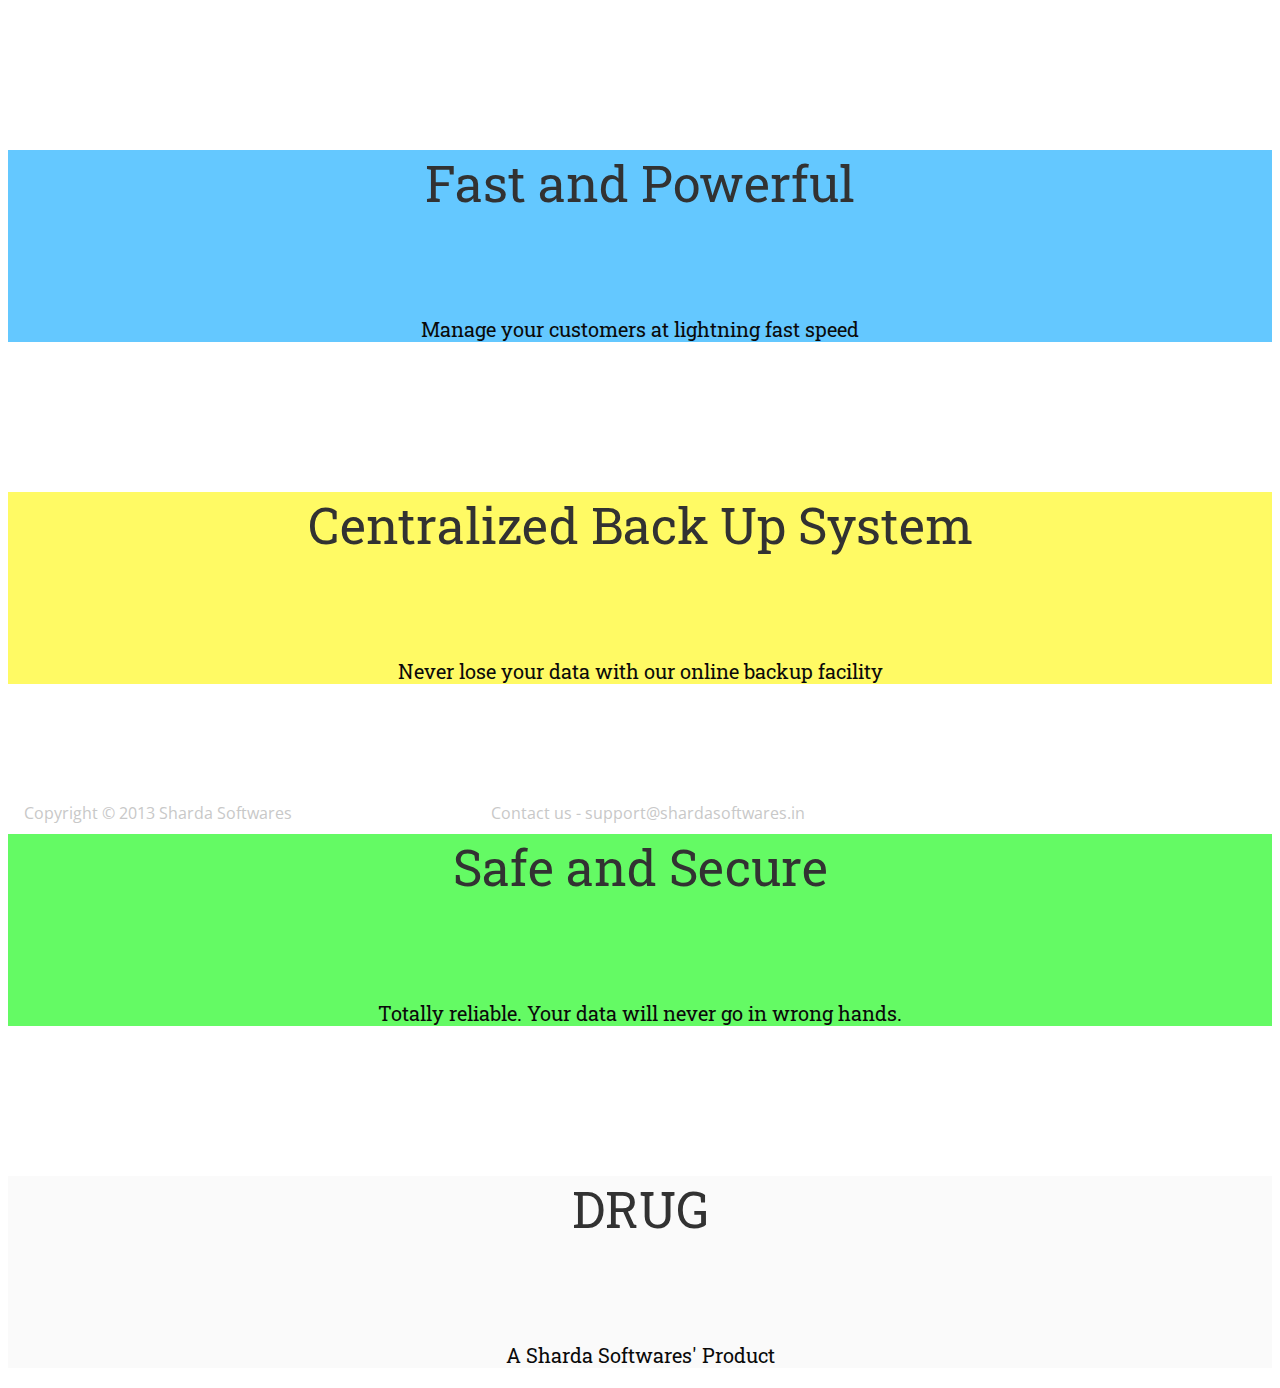
==== index.html @ 78daf43a "added colors" ====
<html>
	<head>
		<title>Sharda Softwares</title>
		<meta property="og:url" content="http://www.shardasoftwares.in" />
		<meta property="og:type" content="website" />
		<meta property="og:title" content="Sharda Softwares" />
		<meta property="og:image" content="http://www.shardasoftwares.in/images/save_energy.jpg" />
		<meta property="og:description" content="" />		
		<link href='http://fonts.googleapis.com/css?family=Roboto+Slab:400' rel='stylesheet' type='text/css' />
		<link href='http://fonts.googleapis.com/css?family=Josefin+Sans:100' rel='stylesheet' type='text/css'>
		<link href='http://fonts.googleapis.com/css?family=Open+Sans:400' rel='stylesheet' type='text/css'>
		<link href="css/immersive-slider.css" rel="stylesheet" type="text/css" />
		<link href="css/onepage-scroll.css" rel="stylesheet" type="text/css" />
		<link href="css/bootstrap.css" rel="stylesheet" type="text/css" />
		<link href="css/index.css" rel="stylesheet" type="text/css" />
		<link href="[data-uri]" rel="icon" type="image/x-icon" />	
		<script type="text/javascript" src="js/google-analytics.js"></script>
		<script type="text/javascript" src="js/lib/jquery-1.10.2.min.js"></script>
		<script type="text/javascript" src="js/lib/jquery.immersive-slider.min.js"></script>
		<script type="text/javascript" src="js/lib/jquery.onepage-scroll.min.js"></script>
		<script type="text/javascript" src="js/index.js"></script>
	</head>
	<body style="background:white;">
		<div class="head">
			<section style="background:rgb(100,200,255);">
	  			<p style="text-align:center;color:rgb(50,50,50);font-family:Roboto Slab;font-size:50px;margin-top:150px;">Fast and Powerful</p>
				<p style="text-align:center;color:rgb(10,10,10);font-family:Roboto Slab;font-size:20px;margin-top:100px;">Manage your customers at lightning fast speed</p>
			</section>
			<section style="background:rgb(255,250,100);">
	  			<p style="text-align:center;color:rgb(50,50,50);font-family:Roboto Slab;font-size:50px;margin-top:150px;">Centralized Back Up System</p>
				<p style="text-align:center;color:rgb(10,10,10);font-family:Roboto Slab;font-size:20px;margin-top:100px;">Never lose your data with our online backup facility</p>
			</section>
			<section style="background:rgb(100,250,100);">
	  			<p style="text-align:center;color:rgb(50,50,50);font-family:Roboto Slab;font-size:50px;margin-top:150px;">Safe and Secure</p>
				<p style="text-align:center;color:rgb(10,10,10);font-family:Roboto Slab;font-size:20px;margin-top:100px;">Totally reliable. Your data will never go in wrong hands.</p>
			</section>
			<section style="background:rgb(250,250,250);">
	  			<p style="text-align:center;color:rgb(50,50,50);font-family:Roboto Slab;font-size:50px;margin-top:150px;">DRUG</p>
				<p style="text-align:center;color:rgb(10,10,10);font-family:Roboto Slab;font-size:20px;margin-top:100px;">A Sharda Softwares' Product</p>
				<footer>
					<p style="position:absolute;bottom:60px;text-align:center;width:100%;font-family:Open Sans;color:rgb(200,200,200);">Contact us - support@shardasoftwares.in</p>
					<p style="position:absolute;bottom:60px;text-align:left;width:100%;font-family:Open Sans;color:rgb(200,200,200);">&nbsp;&nbsp;&nbsp;&nbsp;Copyright &copy; 2013 Sharda Softwares</p>
				</footer>
			</section>
		</div>
	</body>
</html>
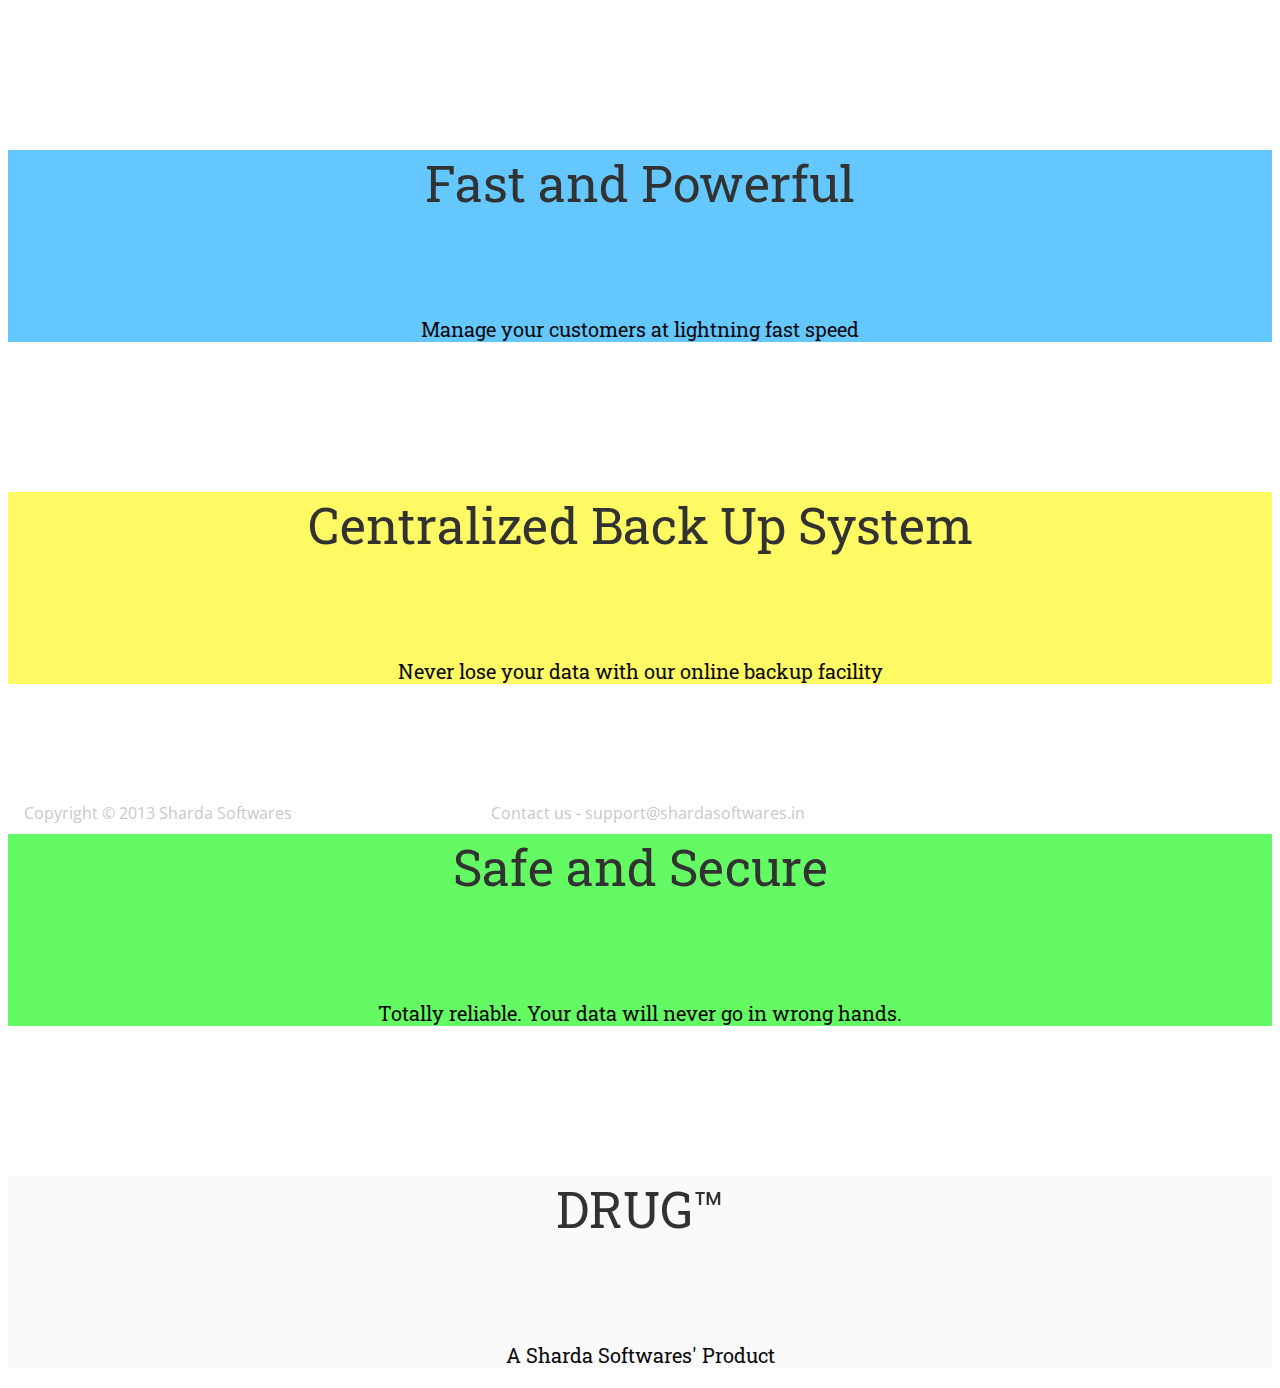
==== commit d4ecd23f: "added colors" ====
--- a/index.html
+++ b/index.html
@@ -35,7 +35,7 @@
 				<p style="text-align:center;color:rgb(10,10,10);font-family:Roboto Slab;font-size:20px;margin-top:100px;">Totally reliable. Your data will never go in wrong hands.</p>
 			</section>
 			<section style="background:rgb(250,250,250);">
-	  			<p style="text-align:center;color:rgb(50,50,50);font-family:Roboto Slab;font-size:50px;margin-top:150px;">DRUG</p>
+	  			<p style="text-align:center;color:rgb(50,50,50);font-family:Roboto Slab;font-size:50px;margin-top:150px;">DRUG&trade;</p>
 				<p style="text-align:center;color:rgb(10,10,10);font-family:Roboto Slab;font-size:20px;margin-top:100px;">A Sharda Softwares' Product</p>
 				<footer>
 					<p style="position:absolute;bottom:60px;text-align:center;width:100%;font-family:Open Sans;color:rgb(200,200,200);">Contact us - support@shardasoftwares.in</p>
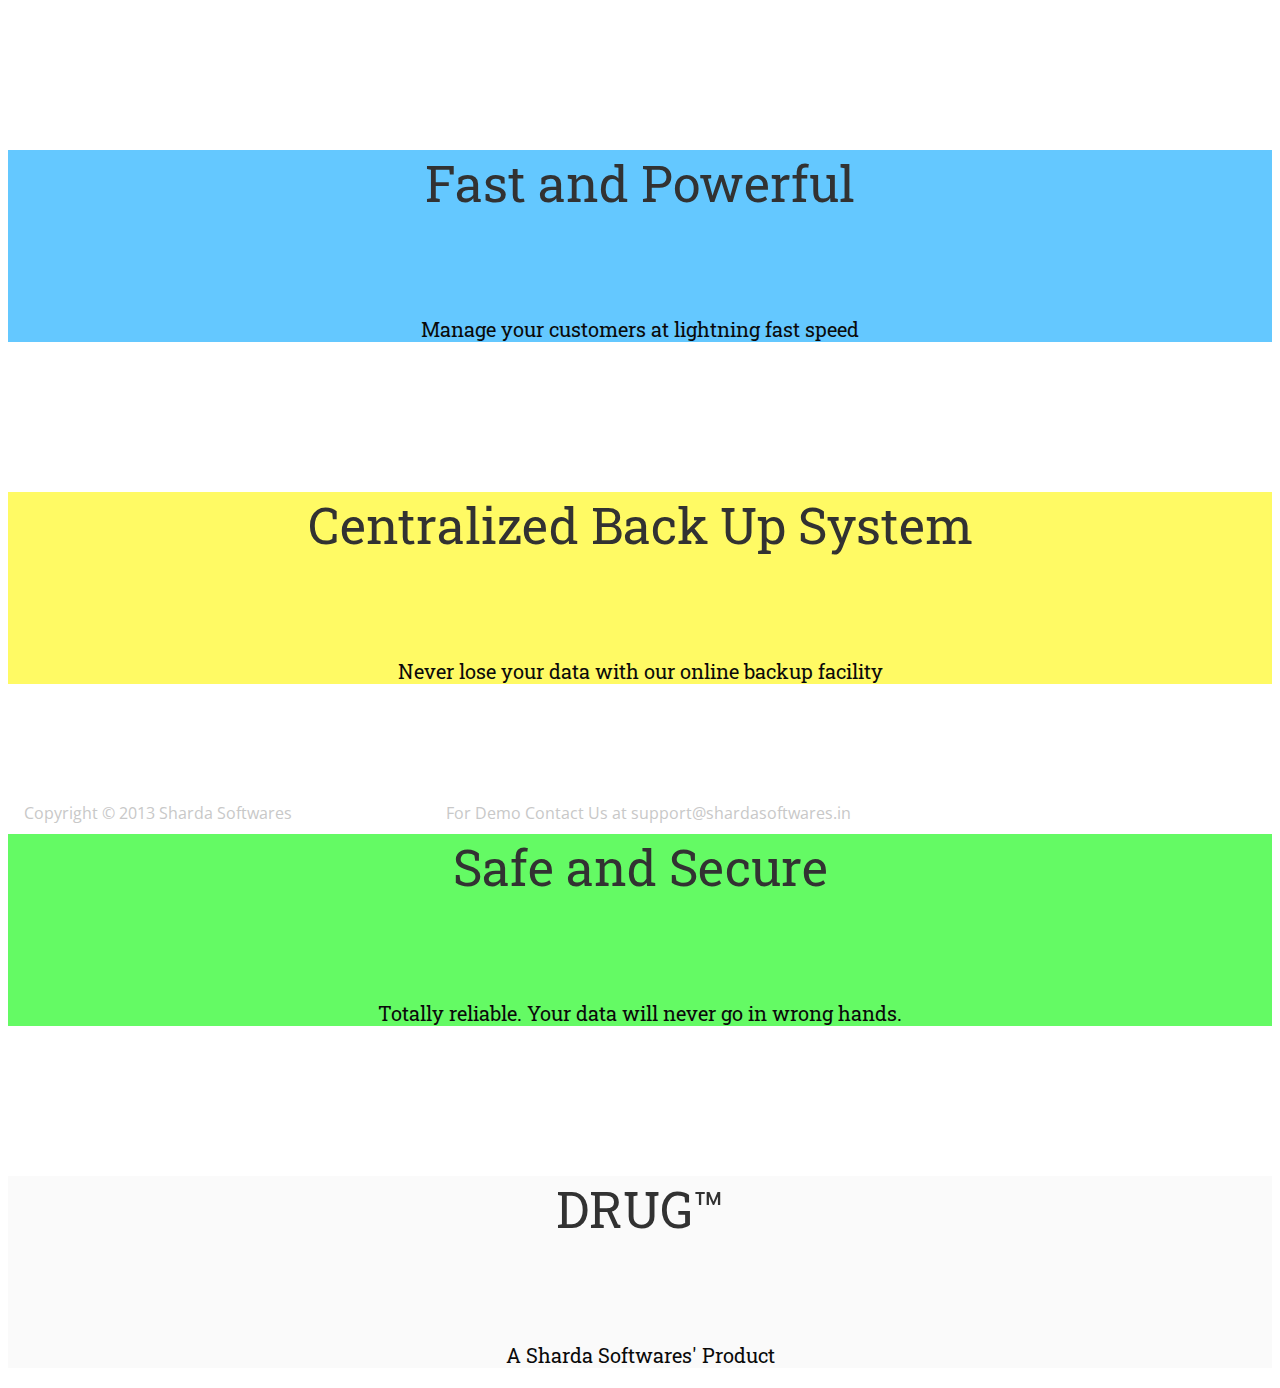
==== commit d6f82ce3: "added colors" ====
--- a/index.html
+++ b/index.html
@@ -38,7 +38,7 @@
 	  			<p style="text-align:center;color:rgb(50,50,50);font-family:Roboto Slab;font-size:50px;margin-top:150px;">DRUG&trade;</p>
 				<p style="text-align:center;color:rgb(10,10,10);font-family:Roboto Slab;font-size:20px;margin-top:100px;">A Sharda Softwares' Product</p>
 				<footer>
-					<p style="position:absolute;bottom:60px;text-align:center;width:100%;font-family:Open Sans;color:rgb(200,200,200);">Contact us - support@shardasoftwares.in</p>
+					<p style="position:absolute;bottom:60px;text-align:center;width:100%;font-family:Open Sans;color:rgb(200,200,200);">For Demo Contact Us at support@shardasoftwares.in</p>
 					<p style="position:absolute;bottom:60px;text-align:left;width:100%;font-family:Open Sans;color:rgb(200,200,200);">&nbsp;&nbsp;&nbsp;&nbsp;Copyright &copy; 2013 Sharda Softwares</p>
 				</footer>
 			</section>
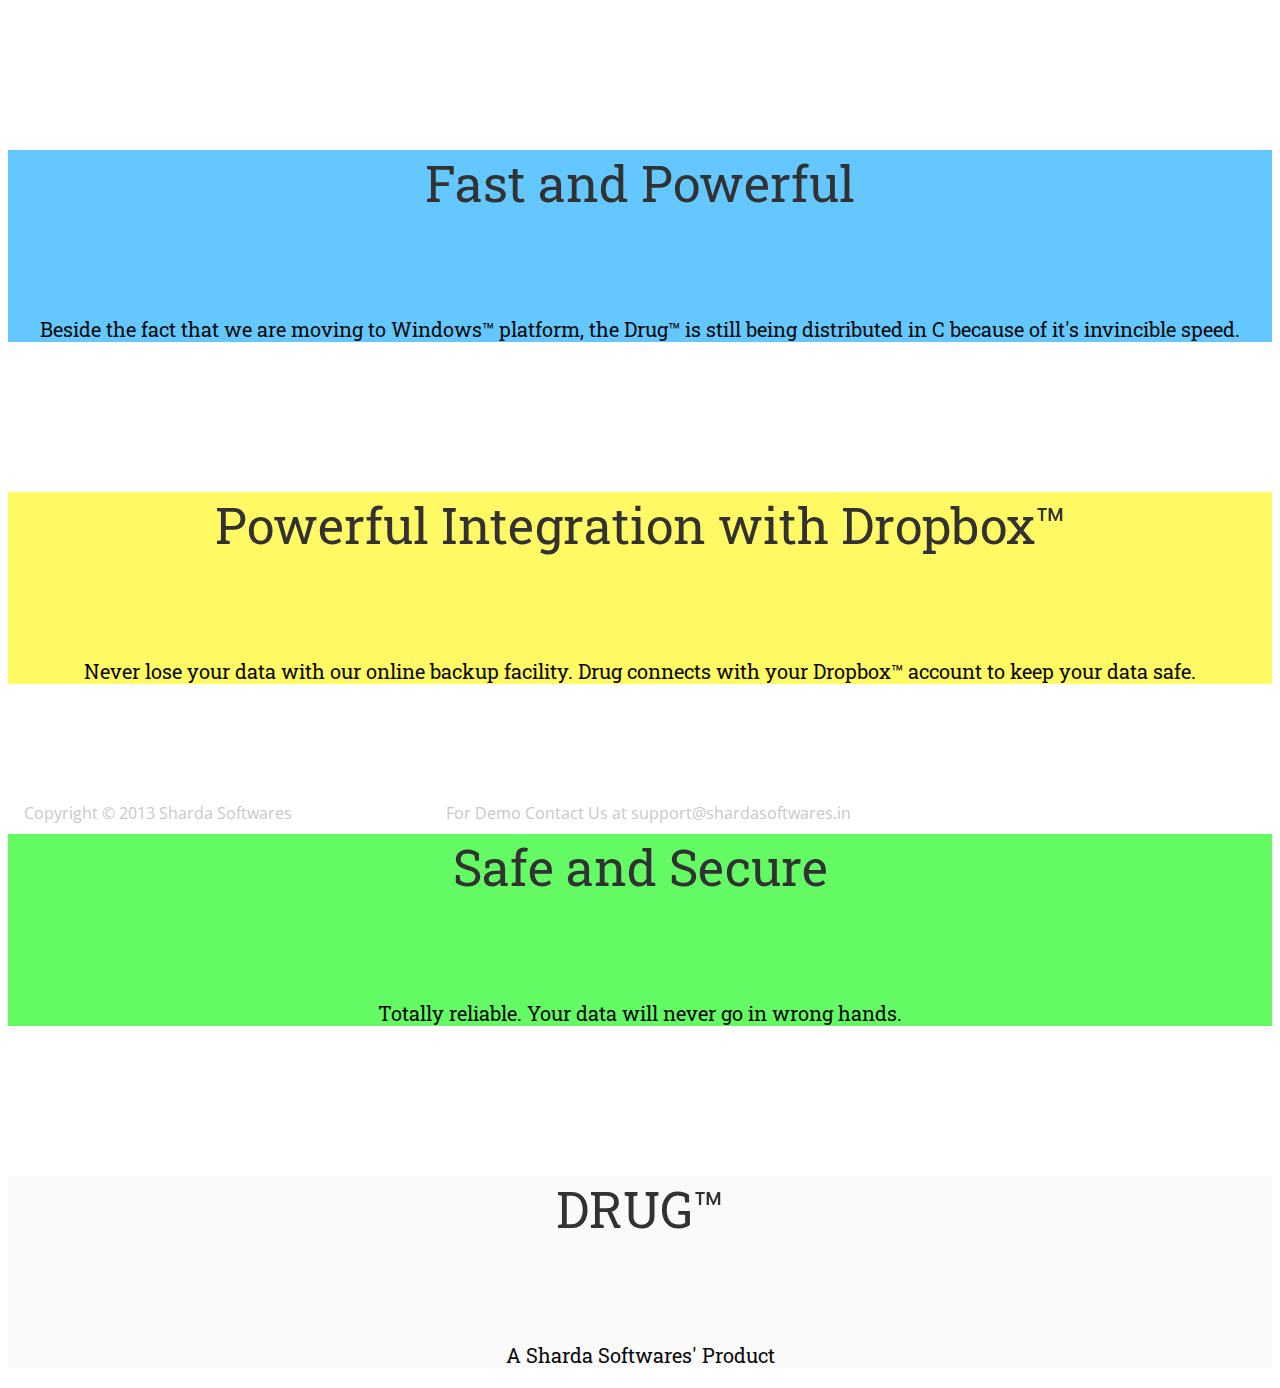
==== commit 9c3c063b: "modified first page" ====
--- a/index.html
+++ b/index.html
@@ -4,7 +4,7 @@
 		<meta property="og:url" content="http://www.shardasoftwares.in" />
 		<meta property="og:type" content="website" />
 		<meta property="og:title" content="Sharda Softwares" />
-		<meta property="og:image" content="http://www.shardasoftwares.in/images/save_energy.jpg" />
+		<meta property="og:image" content="http://www.shardasoftwares.in/images/og.png" />
 		<meta property="og:description" content="" />		
 		<link href='http://fonts.googleapis.com/css?family=Roboto+Slab:400' rel='stylesheet' type='text/css' />
 		<link href='http://fonts.googleapis.com/css?family=Josefin+Sans:100' rel='stylesheet' type='text/css'>
@@ -24,11 +24,11 @@
 		<div class="head">
 			<section style="background:rgb(100,200,255);">
 	  			<p style="text-align:center;color:rgb(50,50,50);font-family:Roboto Slab;font-size:50px;margin-top:150px;">Fast and Powerful</p>
-				<p style="text-align:center;color:rgb(10,10,10);font-family:Roboto Slab;font-size:20px;margin-top:100px;">Manage your customers at lightning fast speed</p>
+				<p style="text-align:center;color:rgb(10,10,10);font-family:Roboto Slab;font-size:20px;margin-top:100px;">Beside the fact that we are moving to Windows&trade; platform, the Drug&trade; is still being distributed in C because of it's invincible speed.</p>
 			</section>
 			<section style="background:rgb(255,250,100);">
-	  			<p style="text-align:center;color:rgb(50,50,50);font-family:Roboto Slab;font-size:50px;margin-top:150px;">Centralized Back Up System</p>
-				<p style="text-align:center;color:rgb(10,10,10);font-family:Roboto Slab;font-size:20px;margin-top:100px;">Never lose your data with our online backup facility</p>
+	  			<p style="text-align:center;color:rgb(50,50,50);font-family:Roboto Slab;font-size:50px;margin-top:150px;">Powerful Integration with Dropbox&trade;</p>
+				<p style="text-align:center;color:rgb(10,10,10);font-family:Roboto Slab;font-size:20px;margin-top:100px;">Never lose your data with our online backup facility. Drug connects with your Dropbox&trade; account to keep your data safe.</p>
 			</section>
 			<section style="background:rgb(100,250,100);">
 	  			<p style="text-align:center;color:rgb(50,50,50);font-family:Roboto Slab;font-size:50px;margin-top:150px;">Safe and Secure</p>
